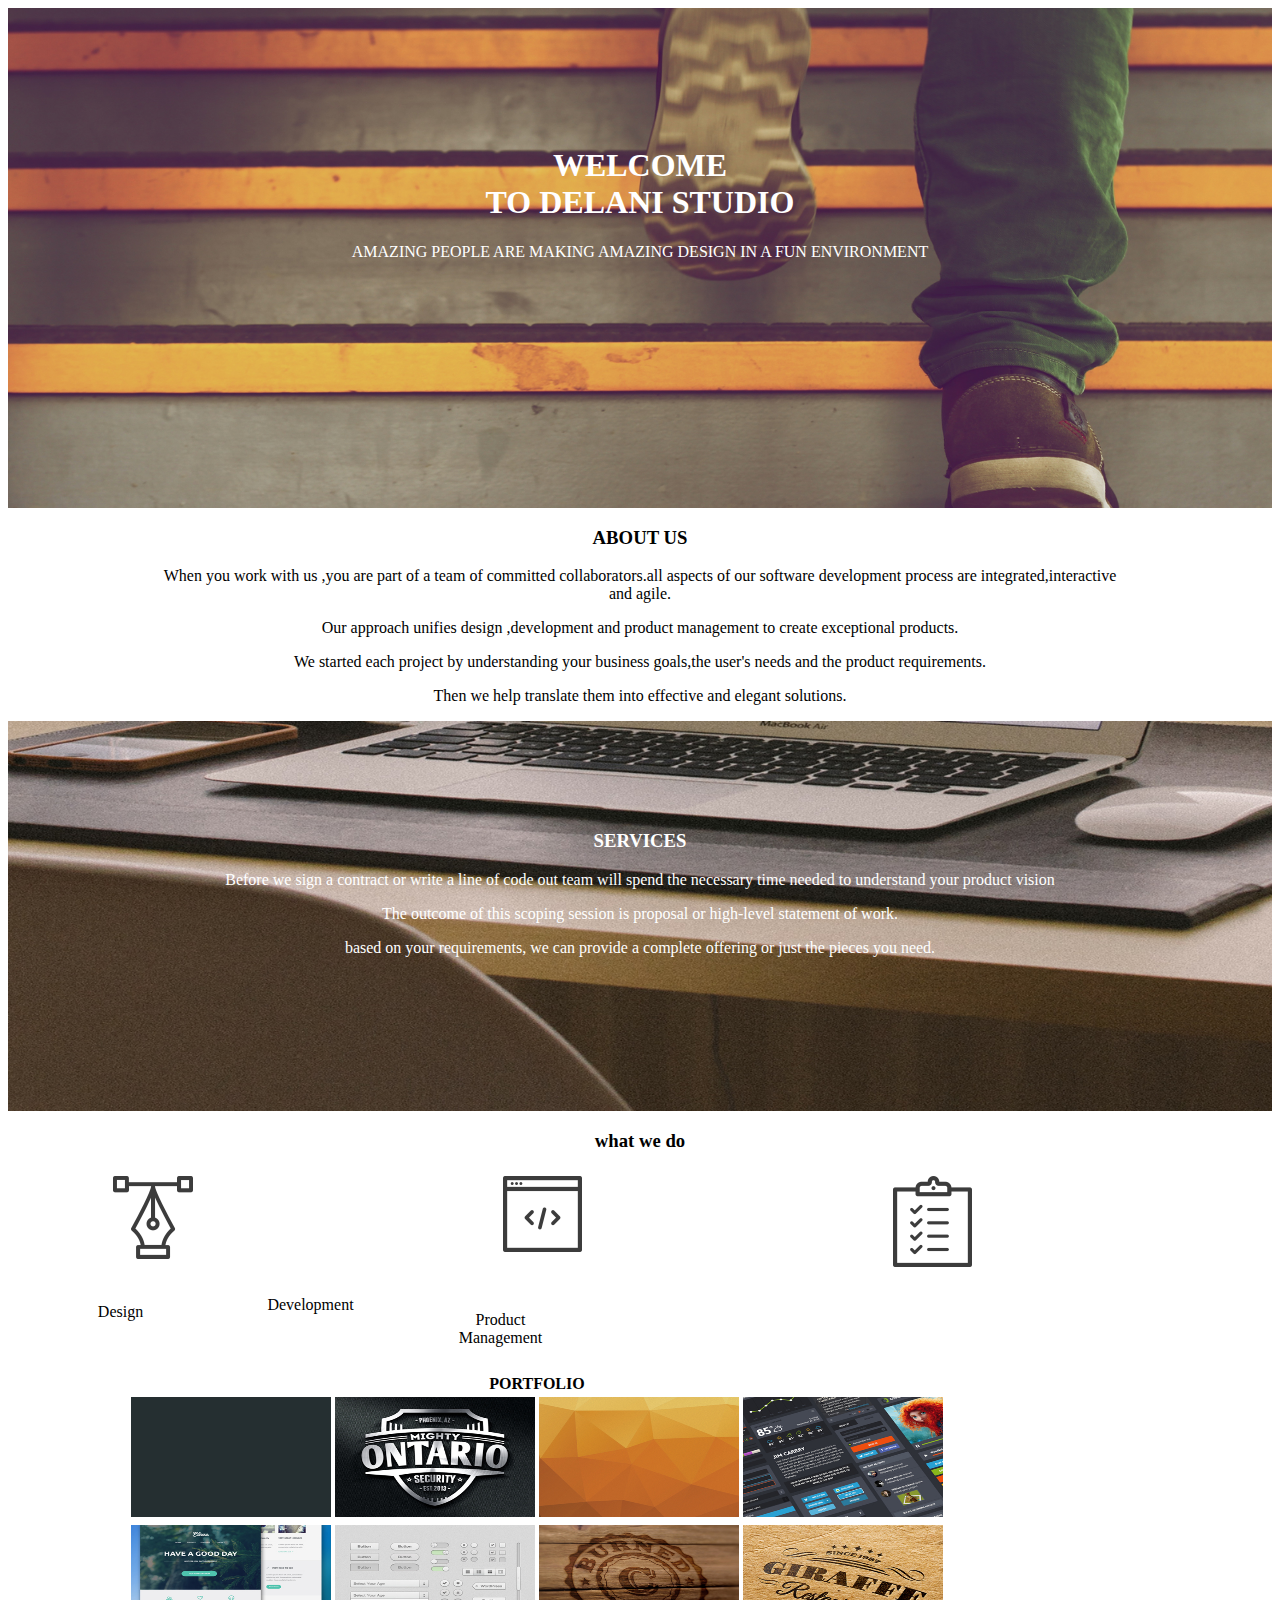
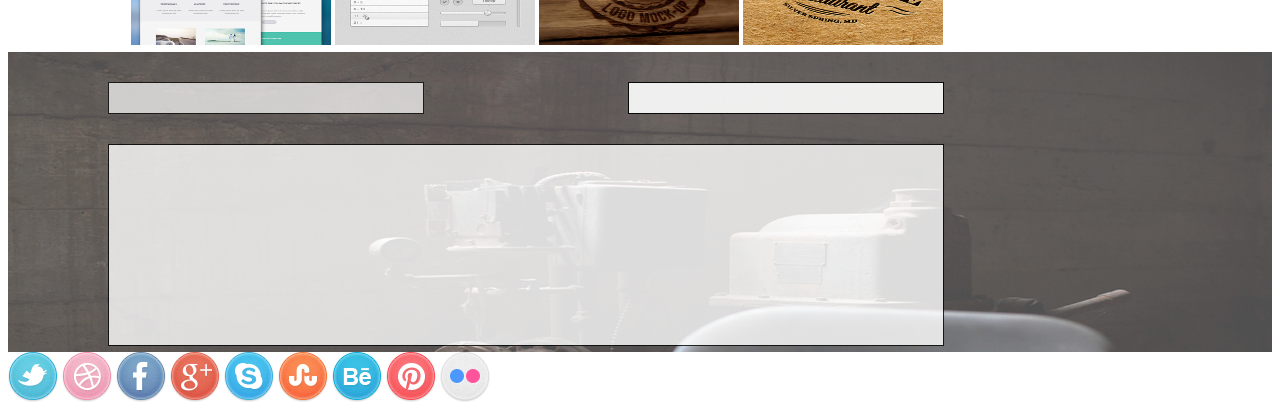
==== index.html @ 0c610dd8 "fifteenth commit" ====
<!DOCTYPE html>
<html>
<head>
<link href="css/bootstrap.css" rel="stylesheet" type="text/css">
<link href="style.css" rel="stylesheet">
<script src="https://ajax.googleapis.com/ajax/libs/jquery/3.5.1/jquery.min.js"></script>






</head>
<body>

<div class="backimg">
<img src:url(logo.png)>
<h1 style="text-align:center;color:white";>WELCOME <br>TO DELANI STUDIO</h1>
<p style="text-align:center;color:white";>AMAZING PEOPLE ARE MAKING AMAZING DESIGN IN A FUN ENVIRONMENT</p>
<img src:url(mouseclick.png)>
</div>
<h3 style="text-align:center">ABOUT US</h3>
<p style="text-align:center">When you work with us ,you are part of a team of committed collaborators.all aspects of our software development process are integrated,interactive<br>and agile. </p>
<p style="text-align:center">Our approach unifies design ,development and product management to create exceptional products.</p>
<p style="text-align:center">We started each project by understanding your business goals,the user's needs and the product requirements.</p>
<p style="text-align:center">Then we help translate them into effective and elegant solutions.</p>

<div class="backimg2">
<h3 style="text-align:center;color:white;">SERVICES</h3>
<p style="text-align:center;color:white;">Before we sign a contract or write a line of code out team will spend the necessary time needed to understand your product vision</p>
<p style="text-align:center;color:white;">The outcome of this scoping session is proposal or high-level statement of work. </p>
<p style="text-align:center;color:white;">based on your requirements, we can provide a complete offering or just the pieces you need. </p>

</div>
<div class="row">
 <h3 style="text-align:center"> what we do </h3>

 <div class="gallery">
 <img src="design_icon.png" style="padding-left:100px;">
 <div class="desc">Design</div>
 </div>

 <div class="gallery">
 <img src="dev_icon.png" style="padding-left:300px;">
 <div class="desc">Development</div>
 </div>

 <div class="gallery">
 <image src="product_icon.png"; style="padding-left:500px;">
 <div class="desc">Product Management</div> 
 </div>
</div>

<table>
 <tr>
<th colspan="4"> PORTFOLIO<th>
 </tr>
 <tr>
 <td><img src="work4.jpg"></td>
 <td><img src="work3.jpg"></td>
 <td><img src="work2.jpg"></td>
 <td><img src="work1.jpg"></td>
 </tr>
 <tr>
 <td><img src="work5.jpg" ></td>
 <td><img src="work6.jpg" ></td>
 <td><img src="work7.jpg" ></td>
 <td><img src="work8.jpg" ></td>
 </tr>
</table>
<div class="contactform">
<input class="name" type="text" name="name">
<input class="email" type="text" name="email">
<input class="message" type="text"name="message">






</div>
<table2>
 <tr>
 <td><img src="twitter.png" ></td>
 <td><img src="dribble.png"></td>
 <td><img src="facebook.png"></td>
 <td><img src="g_plus.png"></td>
 <td><img src="skype.png"></td>
 <td><img src="stumble_upon.png"></td>
 <td><img src="behance.png"></td>
 <td><img src="pinterest.png"></td>
 <td><img src="flickr.png"></td>
 </tr>


</table2>

</body>
</html>
---- style.css ----
.backimg{
background-image:url(backdiv.jpg);height:400px;width:100%;background-size:cover;
padding-top:100px;

}
.backimg2{
background-image:url(s_image.jpg);height:300px;width:100%;background-size:cover;
padding-top:90px;
}
.gallery {
  margin: 5px;
  float: left;
  width: 180px;
 
}
.row gallery img{
                  width:100px;
                  height:80px;

                }
.desc {
  margin:20px;
  padding-top:20px;
  padding-left: 35px;
  text-align: center;
}

table{
padding-left:120px;

table th{
  text-align:center;
         }

}
.contactform{
background-image:url(c_image.jpg);
width:100%;
height:300px;
background-size:cover;
            }
.name{
position:relative;
margin-top:30px;
padding:0 22px;
width:270px;
height:30px;
left:100px;
line height:40px;
opacity:70%;
border:1px solid black;
}
.email{
position:relative;
margin-top:30px;
padding:0 22px;
width:270px;
height:30px;
left:300px;
line height:40px;
opacity:90%;
border:1px solid black;
}
.message{
position:relative;
margin-top:30px;
padding:0 22px;
width:790px;
height:200px;
left:100px;
line height:40px;
opacity:80%;
border:1px solid black;


}







}











table2 {
padding-left:300px;
padding-top:100px;
margin:10px;

}

 table img{
width:200px;
height:120px;

}
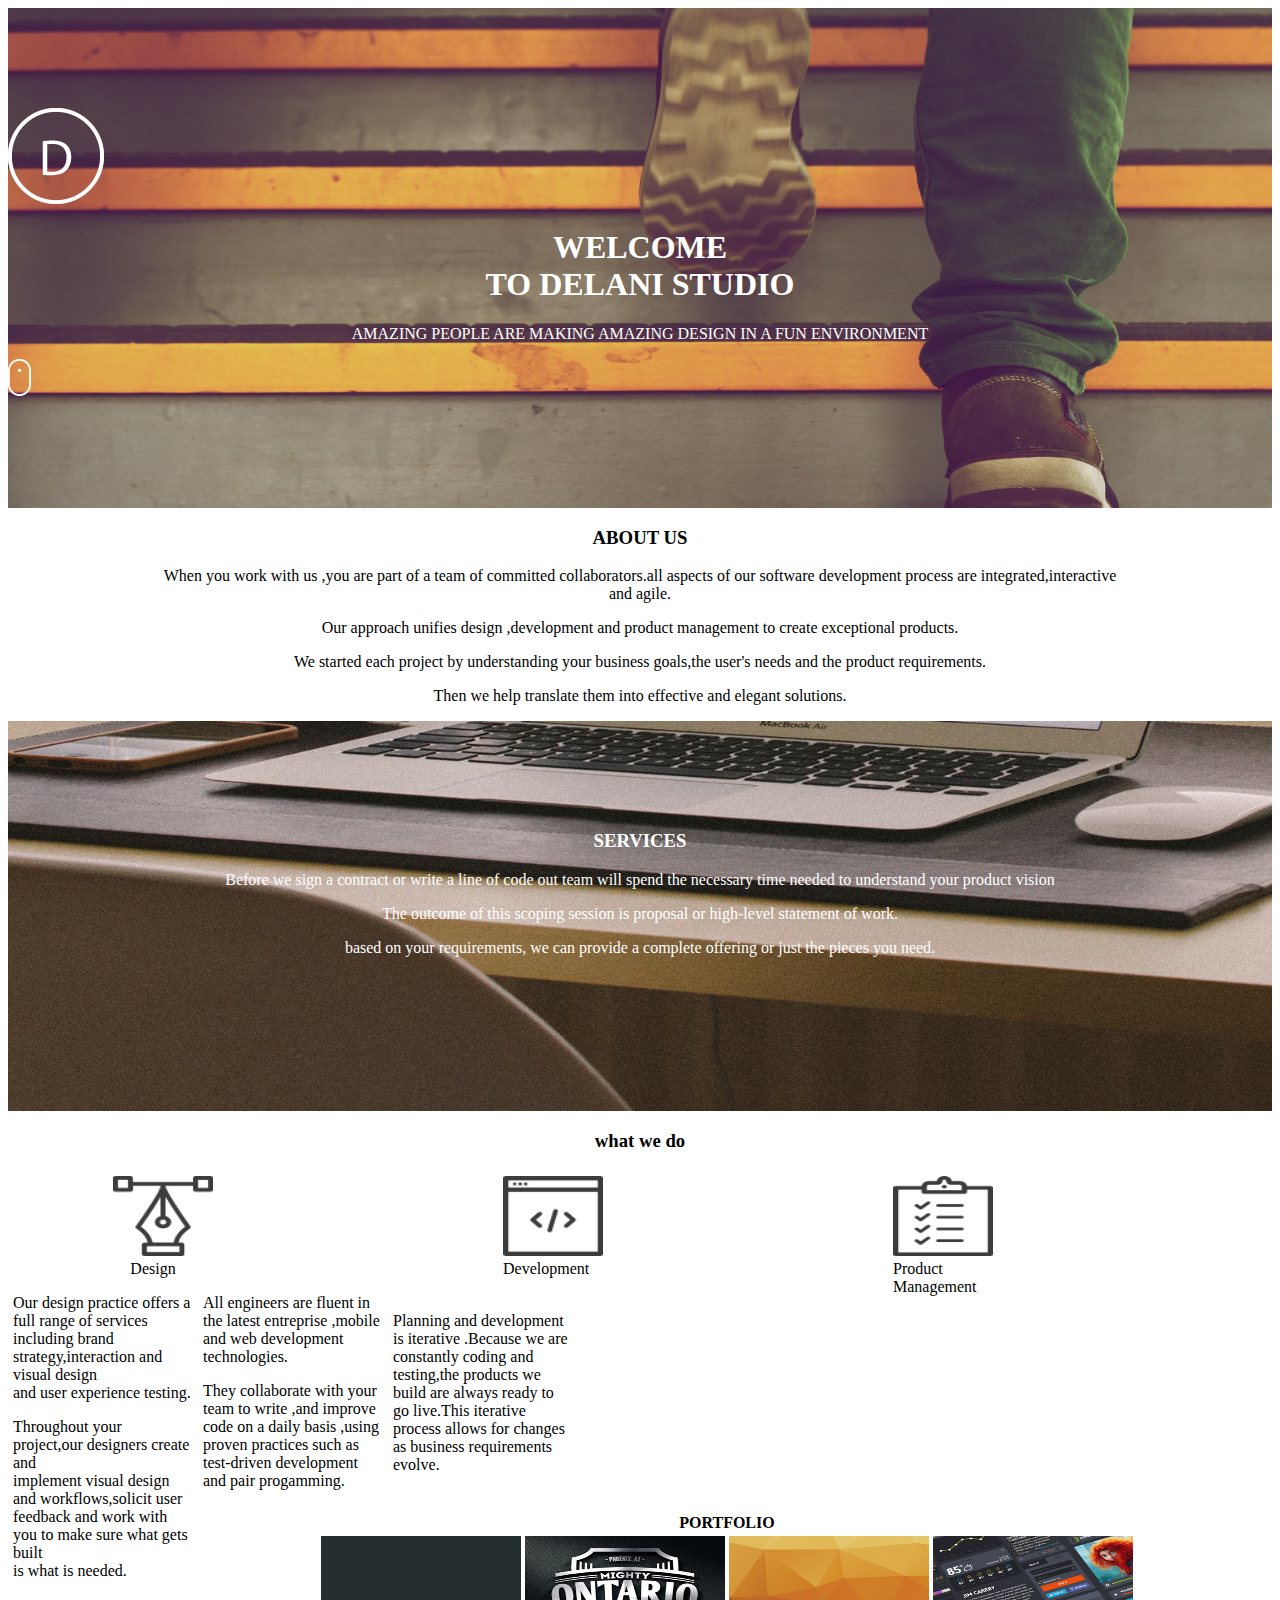
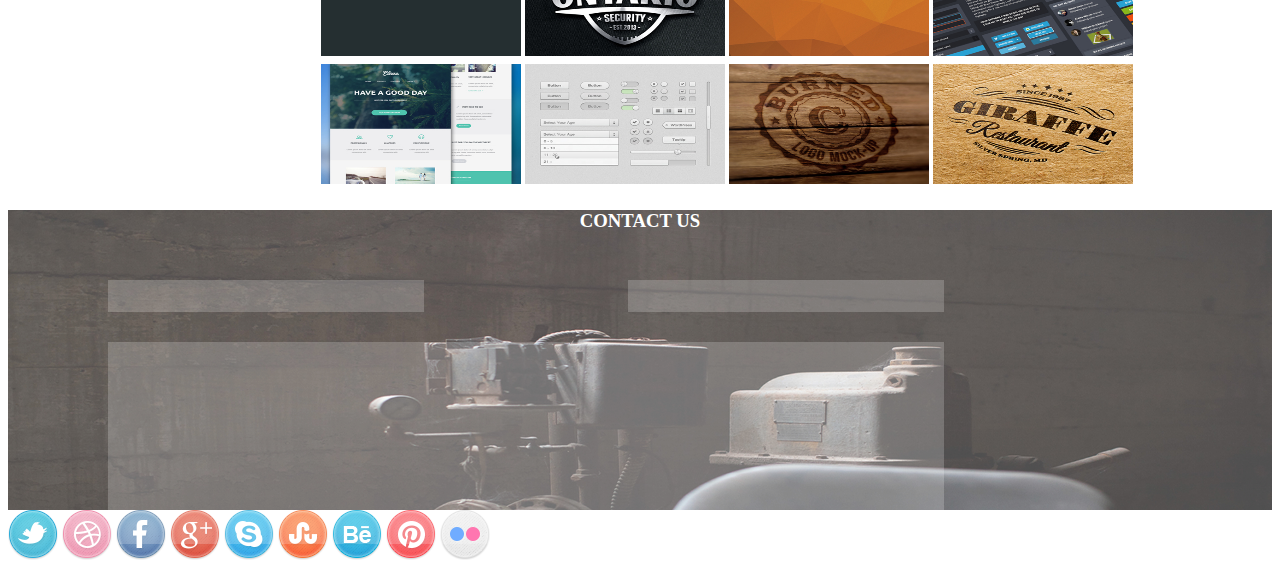
==== commit 0492bb0e: "sixteenth commit" ====
--- a/index.html
+++ b/index.html
@@ -14,10 +14,10 @@
 <body>
 
 <div class="backimg">
-<img src:url(logo.png)>
+<img src="logo.png">
 <h1 style="text-align:center;color:white";>WELCOME <br>TO DELANI STUDIO</h1>
 <p style="text-align:center;color:white";>AMAZING PEOPLE ARE MAKING AMAZING DESIGN IN A FUN ENVIRONMENT</p>
-<img src:url(mouseclick.png)>
+<img src="mouseclick.png">
 </div>
 <h3 style="text-align:center">ABOUT US</h3>
 <p style="text-align:center">When you work with us ,you are part of a team of committed collaborators.all aspects of our software development process are integrated,interactive<br>and agile. </p>
@@ -32,24 +32,29 @@
 <p style="text-align:center;color:white;">based on your requirements, we can provide a complete offering or just the pieces you need. </p>
 
 </div>
-<div class="row">
+
  <h3 style="text-align:center"> what we do </h3>
 
  <div class="gallery">
- <img src="design_icon.png" style="padding-left:100px;">
- <div class="desc">Design</div>
+ <img src="design_icon.png" style="padding-left:100px">
+ <div class="desc" style="text-align:center;padding-left:100px" >Design</div>
+ <p>Our design practice offers a full range of services<br> including brand strategy,interaction and visual design<br> and user experience testing.</p>
+ <p>Throughout your project,our designers create and <br>implement visual design and workflows,solicit user<br> feedback and work with you to make sure what gets built<br> is what is needed.</p>
  </div>
 
  <div class="gallery">
  <img src="dev_icon.png" style="padding-left:300px;">
- <div class="desc">Development</div>
+ <div class="desc"text-align:center style="text-align:center;padding-left:300px">Development</div>
+ <p>All engineers are fluent in the latest entreprise ,mobile<br> and web development technologies.</p>
+ <p>They collaborate with your team to write ,and improve <br>code on a daily basis ,using proven practices such as<br> test-driven development and pair progamming. </p>
  </div>
 
  <div class="gallery">
  <image src="product_icon.png"; style="padding-left:500px;">
- <div class="desc">Product Management</div> 
+ <div class="desc" style="text-align:center;padding-left:500px">Product Management</div> 
+ <p>Planning and development is iterative .Because we are constantly coding and testing,the products we build are always ready to go live.This iterative process allows for changes as business requirements evolve.</p>
  </div>
-</div>
+
 
 <table>
  <tr>
@@ -69,6 +74,7 @@
  </tr>
 </table>
 <div class="contactform">
+<h3 style="text-align:center;color:white;">CONTACT US</h3>
 <input class="name" type="text" name="name">
 <input class="email" type="text" name="email">
 <input class="message" type="text"name="message">
--- a/style.css
+++ b/style.css
@@ -1,28 +1,31 @@
 .backimg{
 background-image:url(backdiv.jpg);height:400px;width:100%;background-size:cover;
 padding-top:100px;
-
+}
+.backimg img {
+left:150px;
 }
 .backimg2{
 background-image:url(s_image.jpg);height:300px;width:100%;background-size:cover;
 padding-top:90px;
 }
-.gallery {
+ .gallery {
   margin: 5px;
   float: left;
   width: 180px;
- 
+  left :80px;
 }
-.row gallery img{
+.gallery img{
                   width:100px;
                   height:80px;
 
                 }
-.desc {
-  margin:20px;
-  padding-top:20px;
-  padding-left: 35px;
+ .gallery desc {
+  
+  padding-left:80px;
   text-align: center;
+  float:left;
+  left:50px;
 }
 
 table{
@@ -47,8 +50,8 @@
 height:30px;
 left:100px;
 line height:40px;
-opacity:70%;
-border:1px solid black;
+opacity:20%;
+border:1px solid white;
 }
 .email{
 position:relative;
@@ -58,8 +61,8 @@
 height:30px;
 left:300px;
 line height:40px;
-opacity:90%;
-border:1px solid black;
+opacity:20%;
+border:1px solid white;
 }
 .message{
 position:relative;
@@ -69,8 +72,8 @@
 height:200px;
 left:100px;
 line height:40px;
-opacity:80%;
-border:1px solid black;
+opacity:20%;
+border:1px solid white;
 
 
 }
@@ -97,7 +100,8 @@
 padding-left:300px;
 padding-top:100px;
 margin:10px;
-
+left:150px;
+top:50px;
 }
 
  table img{
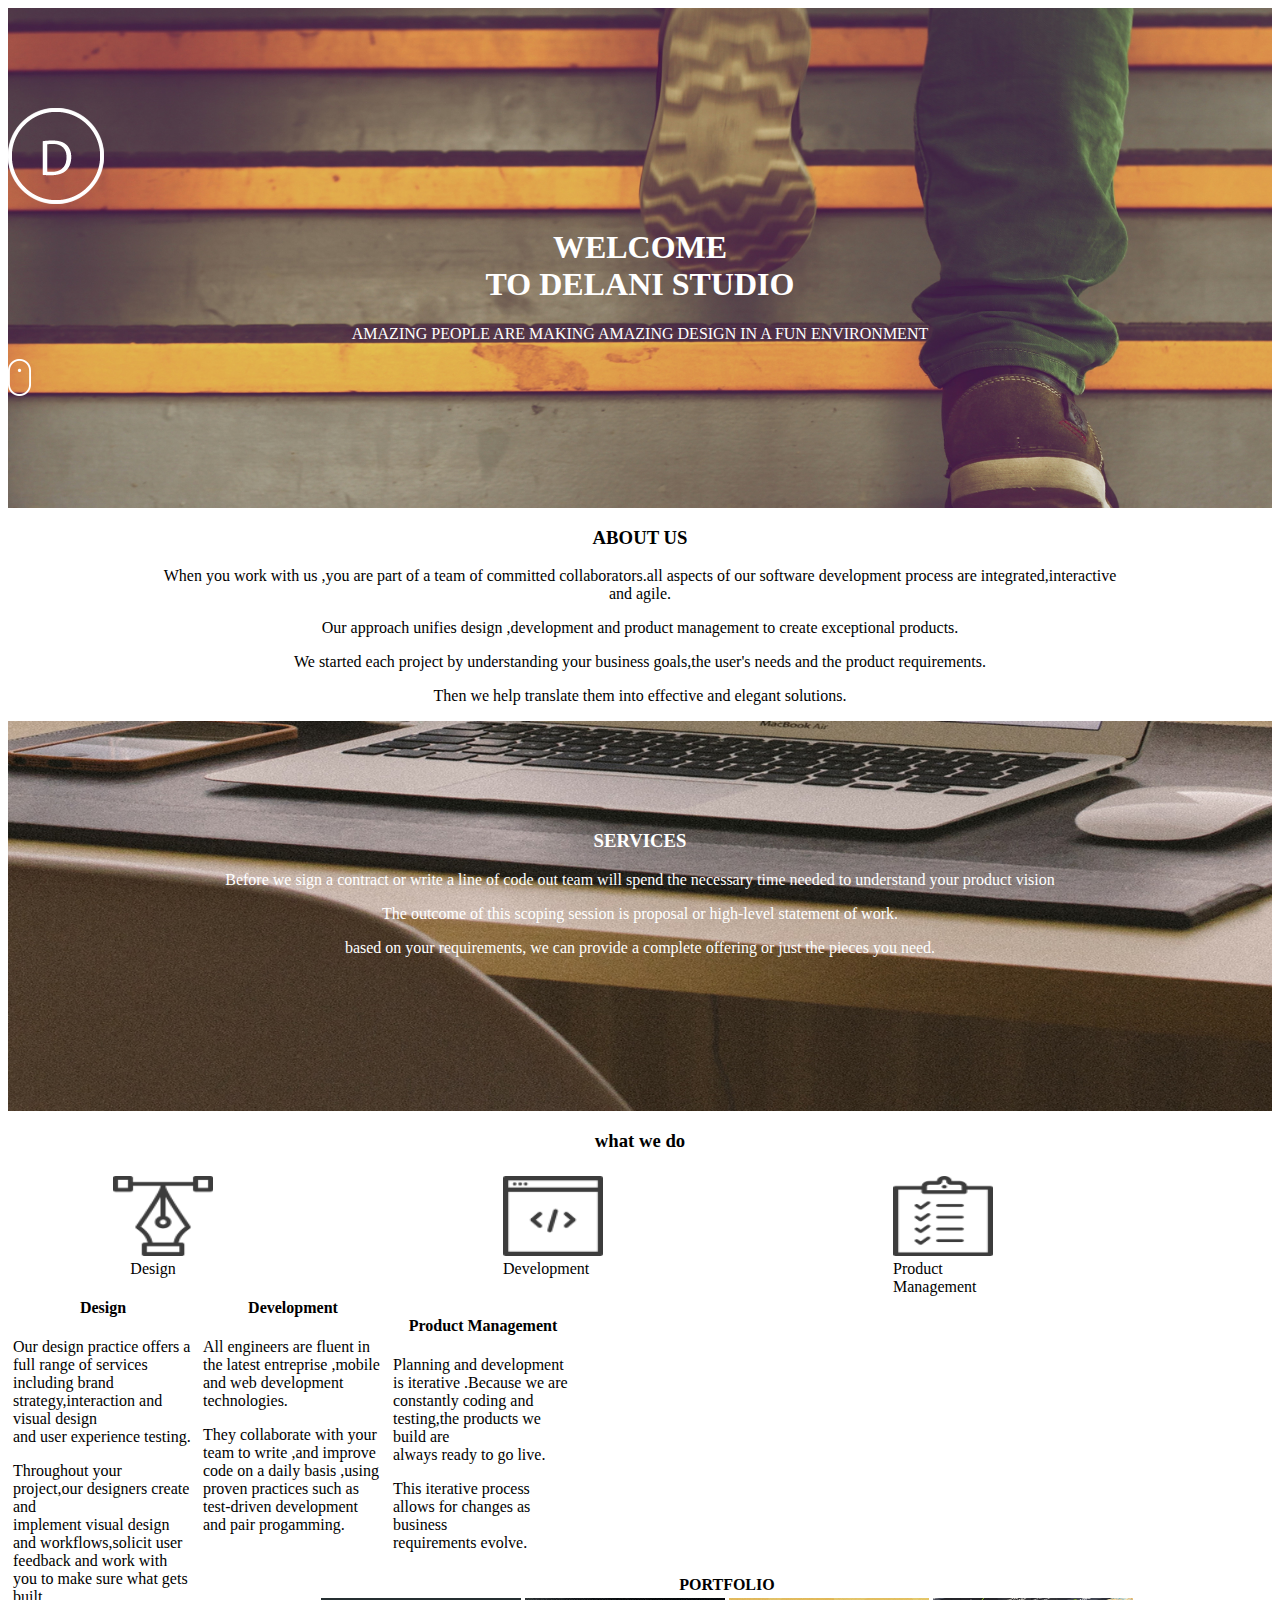
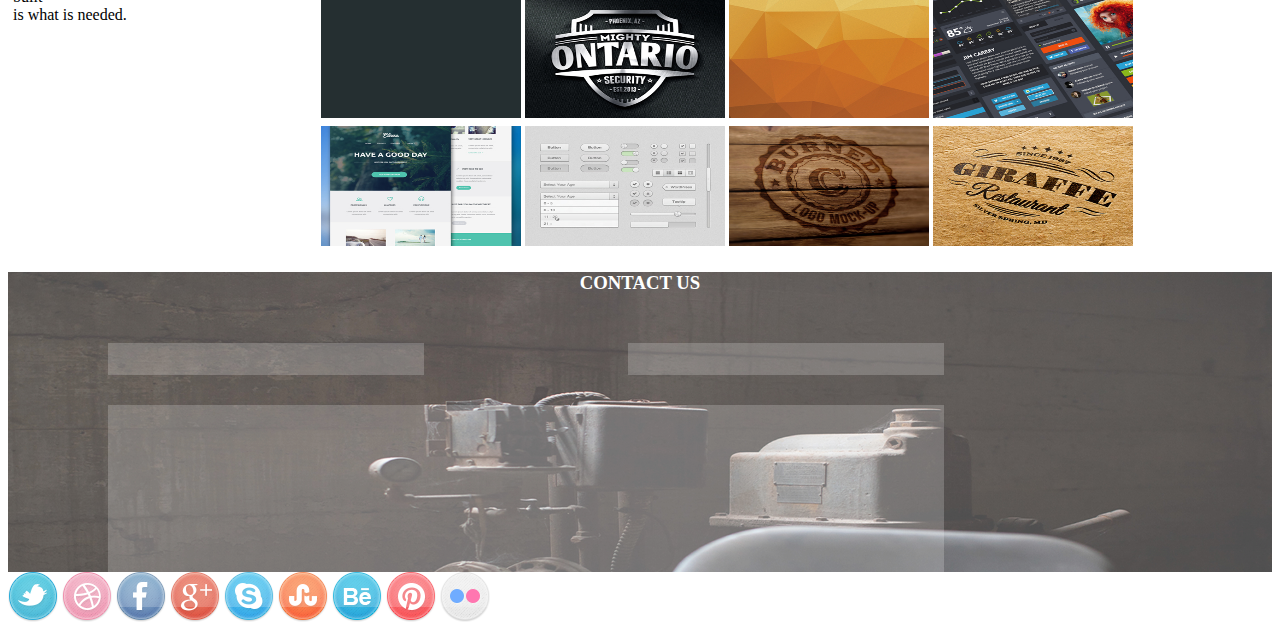
==== commit 5f5435b9: "seventeenth commit" ====
--- a/index.html
+++ b/index.html
@@ -4,7 +4,7 @@
 <link href="css/bootstrap.css" rel="stylesheet" type="text/css">
 <link href="style.css" rel="stylesheet">
 <script src="https://ajax.googleapis.com/ajax/libs/jquery/3.5.1/jquery.min.js"></script>
-
+<script src="index.js"> </script>
 
 
 
@@ -38,21 +38,31 @@
  <div class="gallery">
  <img src="design_icon.png" style="padding-left:100px">
  <div class="desc" style="text-align:center;padding-left:100px" >Design</div>
+ <div id="div1">
+ <h4 style="text-align:center">Design</h4>
  <p>Our design practice offers a full range of services<br> including brand strategy,interaction and visual design<br> and user experience testing.</p>
  <p>Throughout your project,our designers create and <br>implement visual design and workflows,solicit user<br> feedback and work with you to make sure what gets built<br> is what is needed.</p>
+ </div>
  </div>
 
  <div class="gallery">
  <img src="dev_icon.png" style="padding-left:300px;">
  <div class="desc"text-align:center style="text-align:center;padding-left:300px">Development</div>
+ <div id="div2">
+ <h4 style="text-align:center">Development</h4>
  <p>All engineers are fluent in the latest entreprise ,mobile<br> and web development technologies.</p>
  <p>They collaborate with your team to write ,and improve <br>code on a daily basis ,using proven practices such as<br> test-driven development and pair progamming. </p>
+ </div>
  </div>
 
  <div class="gallery">
  <image src="product_icon.png"; style="padding-left:500px;">
  <div class="desc" style="text-align:center;padding-left:500px">Product Management</div> 
- <p>Planning and development is iterative .Because we are constantly coding and testing,the products we build are always ready to go live.This iterative process allows for changes as business requirements evolve.</p>
+ <div id="div3">
+ <h4 style="text-align:center">Product Management</h4>
+ <p>Planning and development is iterative .Because we are<br> constantly coding and testing,the products we build are<br> always ready to go live.</p>
+ <p>This iterative process allows for changes as business<br> requirements evolve.</p>
+ </div>
  </div>
 
 
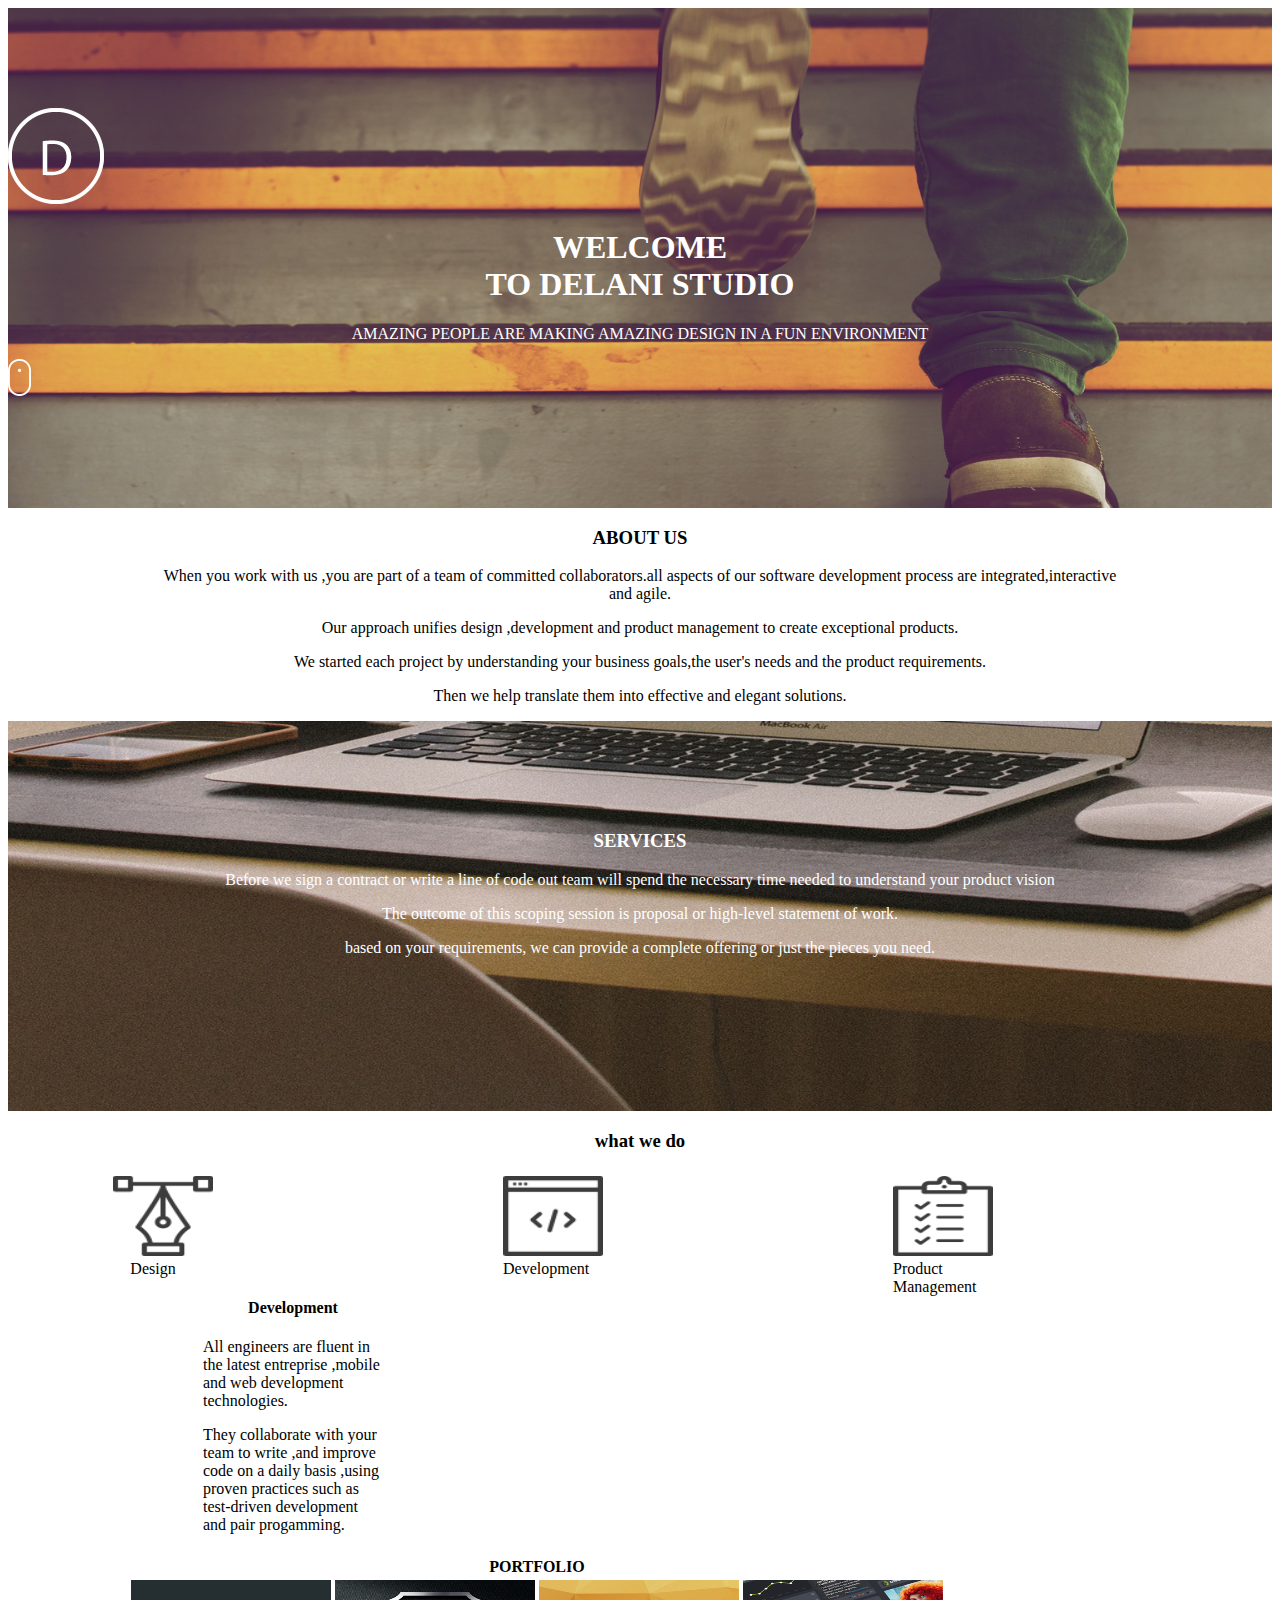
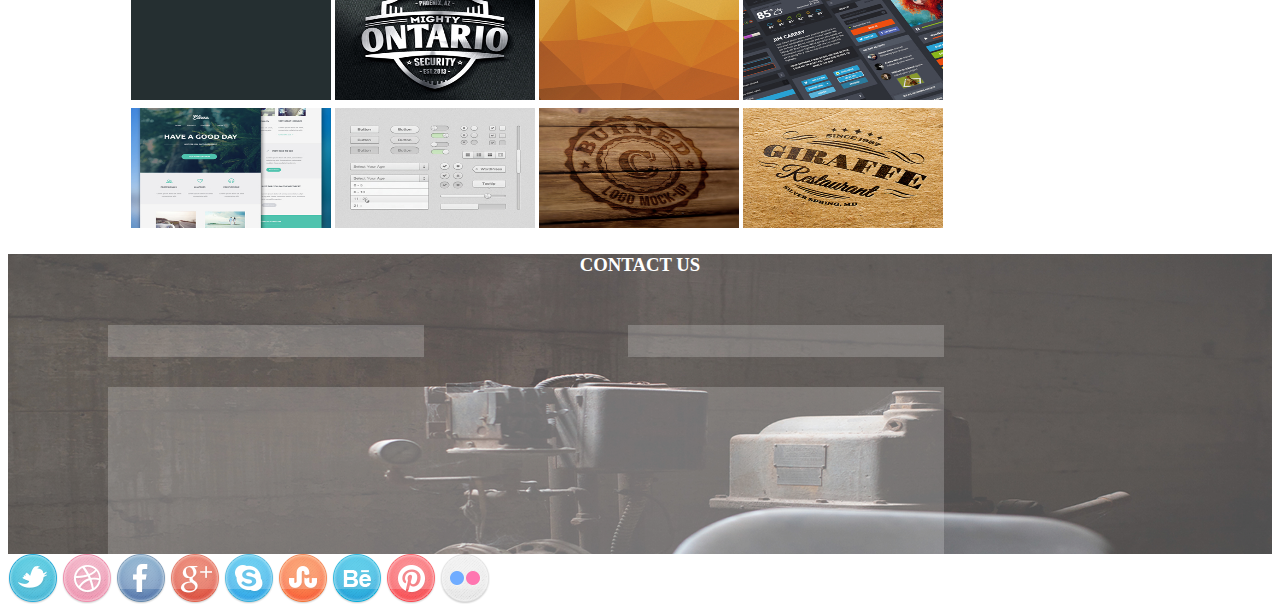
==== commit fee88c90: "seventeenth commit" ====
--- a/index.html
+++ b/index.html
@@ -5,10 +5,6 @@
 <link href="style.css" rel="stylesheet">
 <script src="https://ajax.googleapis.com/ajax/libs/jquery/3.5.1/jquery.min.js"></script>
 <script src="index.js"> </script>
-
-
-
-
 
 </head>
 <body>
@@ -36,9 +32,11 @@
  <h3 style="text-align:center"> what we do </h3>
 
  <div class="gallery">
+  <div id="11">
  <img src="design_icon.png" style="padding-left:100px">
  <div class="desc" style="text-align:center;padding-left:100px" >Design</div>
- <div id="div1">
+ </div>
+ <div id="div12" style="display:none">
  <h4 style="text-align:center">Design</h4>
  <p>Our design practice offers a full range of services<br> including brand strategy,interaction and visual design<br> and user experience testing.</p>
  <p>Throughout your project,our designers create and <br>implement visual design and workflows,solicit user<br> feedback and work with you to make sure what gets built<br> is what is needed.</p>
@@ -46,9 +44,11 @@
  </div>
 
  <div class="gallery">
+ <div id="div21">
  <img src="dev_icon.png" style="padding-left:300px;">
  <div class="desc"text-align:center style="text-align:center;padding-left:300px">Development</div>
- <div id="div2">
+ </div>
+ <div id="div22" style="dispaly:none">
  <h4 style="text-align:center">Development</h4>
  <p>All engineers are fluent in the latest entreprise ,mobile<br> and web development technologies.</p>
  <p>They collaborate with your team to write ,and improve <br>code on a daily basis ,using proven practices such as<br> test-driven development and pair progamming. </p>
@@ -56,9 +56,11 @@
  </div>
 
  <div class="gallery">
+ <div id="div31"> 
  <image src="product_icon.png"; style="padding-left:500px;">
  <div class="desc" style="text-align:center;padding-left:500px">Product Management</div> 
- <div id="div3">
+ </div>
+ <div id="div32" style="display:none">
  <h4 style="text-align:center">Product Management</h4>
  <p>Planning and development is iterative .Because we are<br> constantly coding and testing,the products we build are<br> always ready to go live.</p>
  <p>This iterative process allows for changes as business<br> requirements evolve.</p>
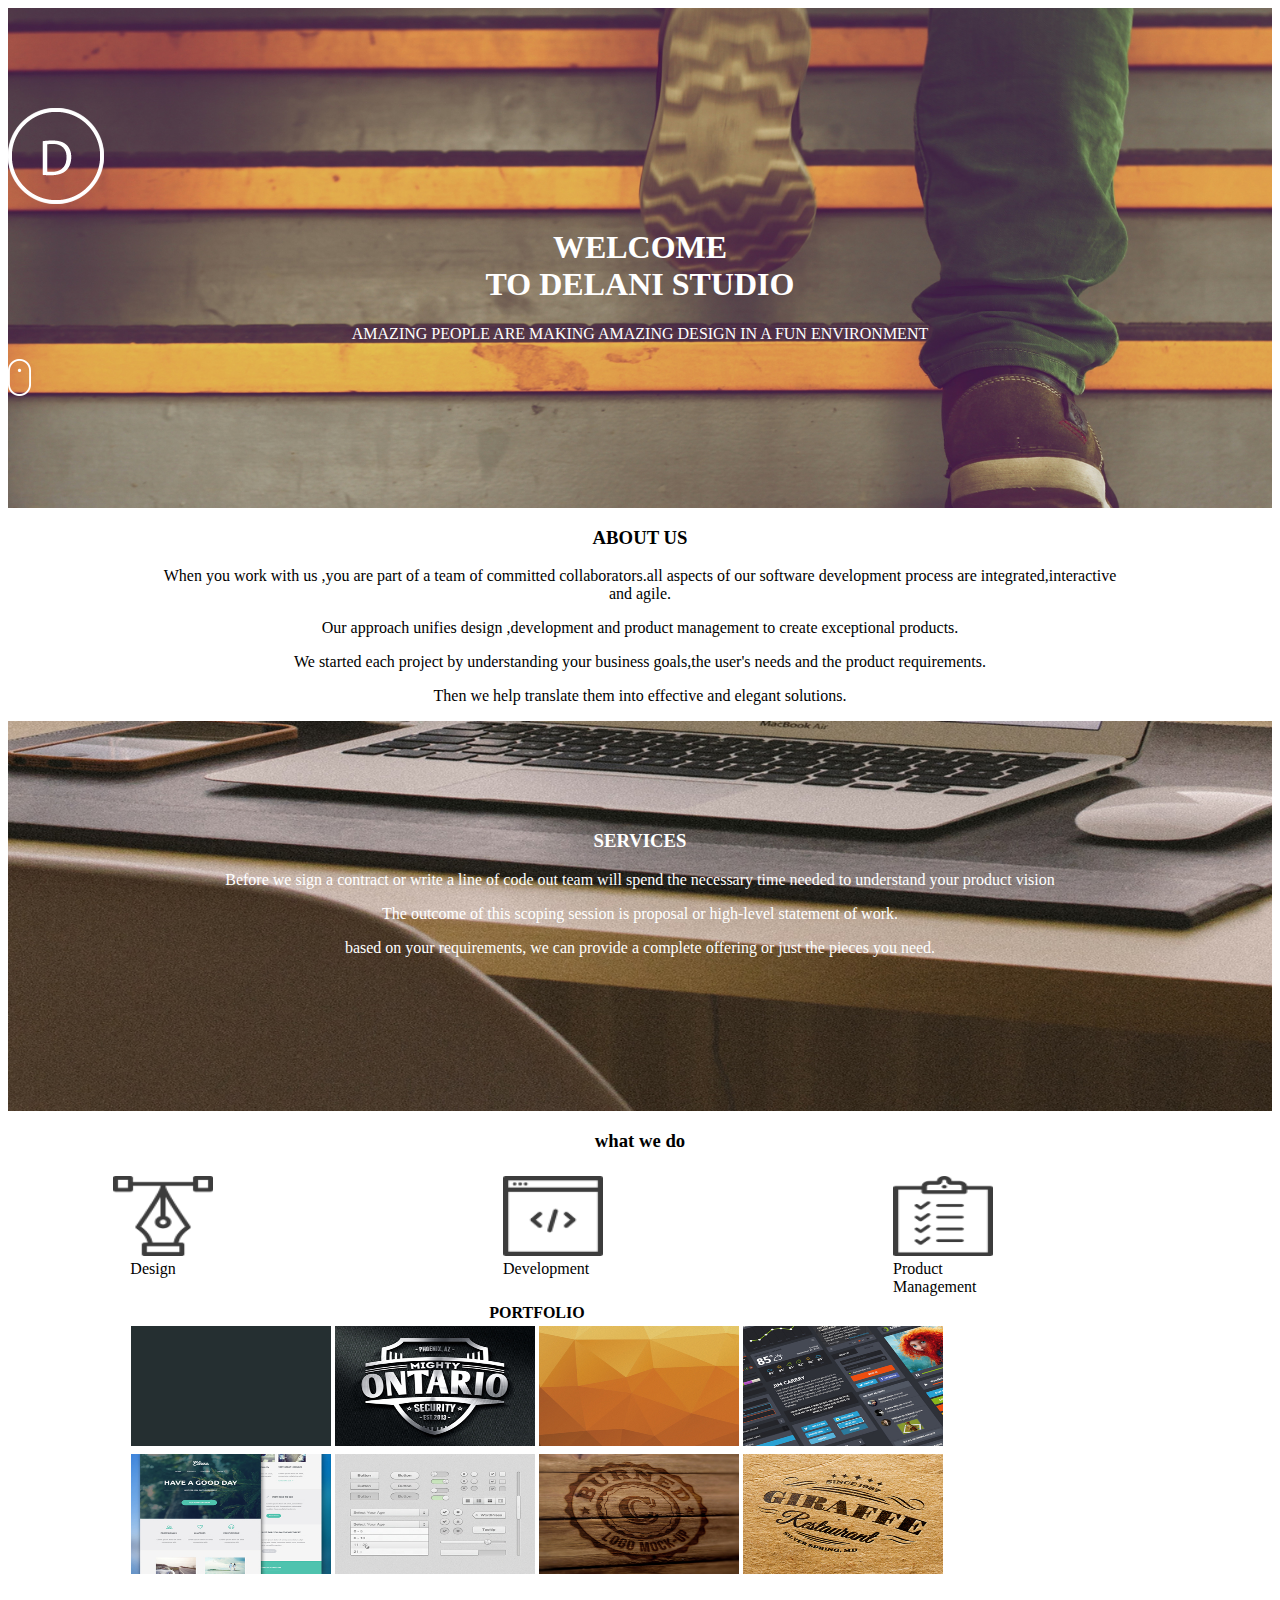
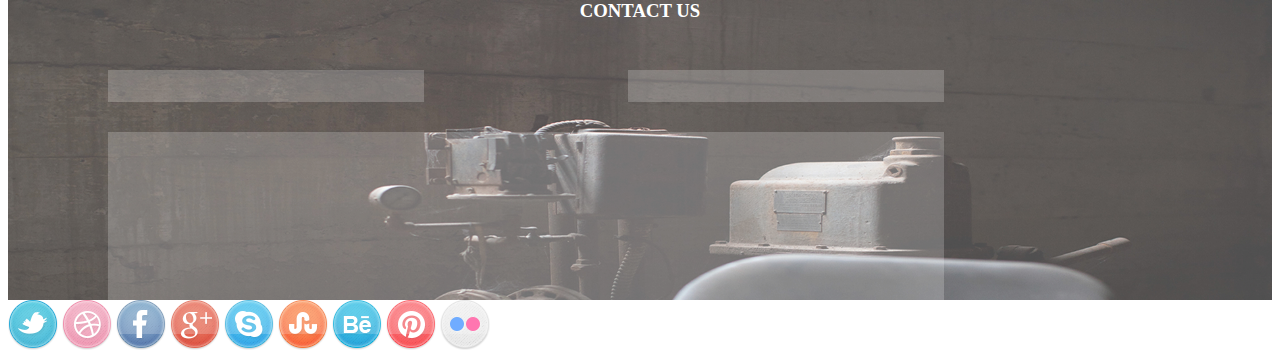
==== commit b89d6050: "seventeenth commit" ====
--- a/index.html
+++ b/index.html
@@ -48,7 +48,7 @@
  <img src="dev_icon.png" style="padding-left:300px;">
  <div class="desc"text-align:center style="text-align:center;padding-left:300px">Development</div>
  </div>
- <div id="div22" style="dispaly:none">
+ <div id="div22" style="display:none">
  <h4 style="text-align:center">Development</h4>
  <p>All engineers are fluent in the latest entreprise ,mobile<br> and web development technologies.</p>
  <p>They collaborate with your team to write ,and improve <br>code on a daily basis ,using proven practices such as<br> test-driven development and pair progamming. </p>
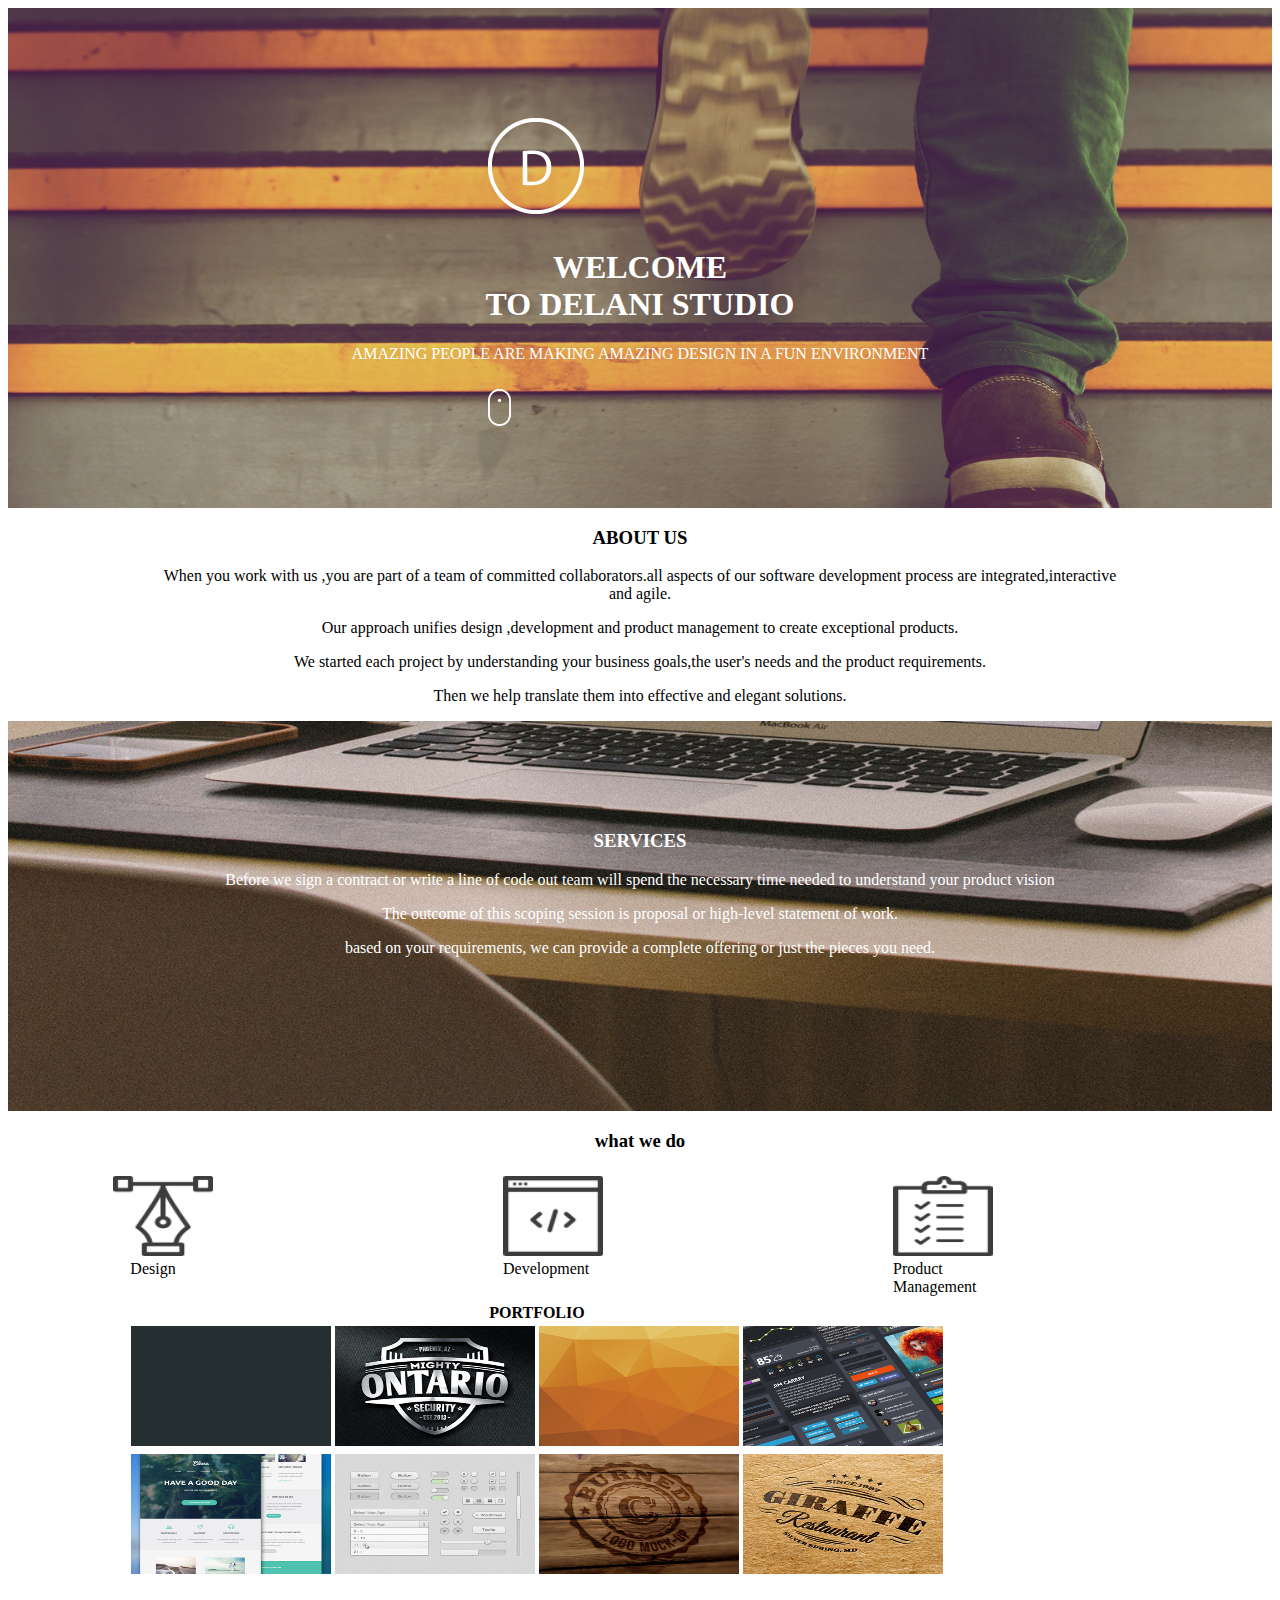
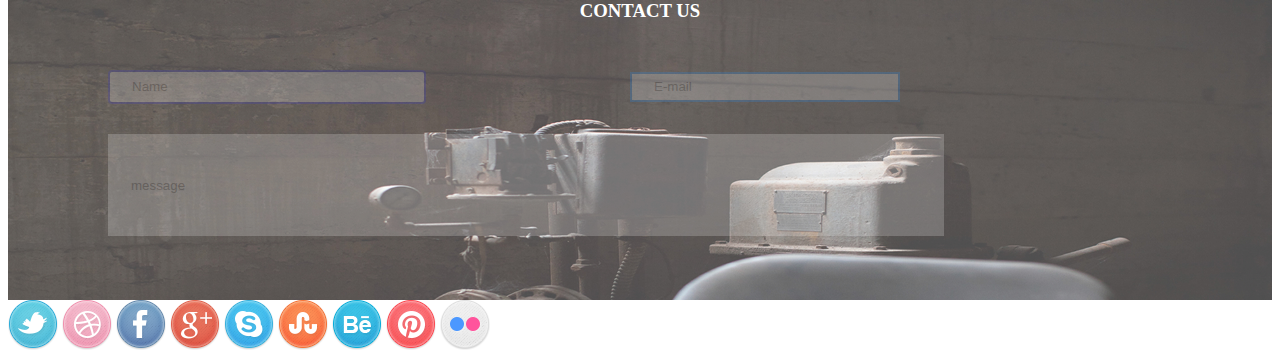
==== commit aa6d715d: "random message" ====
--- a/index.html
+++ b/index.html
@@ -13,7 +13,7 @@
 <img src="logo.png">
 <h1 style="text-align:center;color:white";>WELCOME <br>TO DELANI STUDIO</h1>
 <p style="text-align:center;color:white";>AMAZING PEOPLE ARE MAKING AMAZING DESIGN IN A FUN ENVIRONMENT</p>
-<img src="mouseclick.png">
+<img src="mouseclick.png" style="left:300px">
 </div>
 <h3 style="text-align:center">ABOUT US</h3>
 <p style="text-align:center">When you work with us ,you are part of a team of committed collaborators.all aspects of our software development process are integrated,interactive<br>and agile. </p>
@@ -26,20 +26,19 @@
 <p style="text-align:center;color:white;">Before we sign a contract or write a line of code out team will spend the necessary time needed to understand your product vision</p>
 <p style="text-align:center;color:white;">The outcome of this scoping session is proposal or high-level statement of work. </p>
 <p style="text-align:center;color:white;">based on your requirements, we can provide a complete offering or just the pieces you need. </p>
-
 </div>
 
  <h3 style="text-align:center"> what we do </h3>
 
- <div class="gallery">
-  <div id="11">
- <img src="design_icon.png" style="padding-left:100px">
- <div class="desc" style="text-align:center;padding-left:100px" >Design</div>
+<div class="gallery">
+ <div id="11">
+  <img src="design_icon.png" style="padding-left:100px">
+  <div class="desc" style="text-align:center;padding-left:100px" >Design</div>
  </div>
- <div id="div12" style="display:none">
- <h4 style="text-align:center">Design</h4>
- <p>Our design practice offers a full range of services<br> including brand strategy,interaction and visual design<br> and user experience testing.</p>
- <p>Throughout your project,our designers create and <br>implement visual design and workflows,solicit user<br> feedback and work with you to make sure what gets built<br> is what is needed.</p>
+<div id="div12" style="display:none">
+  <h4 style="text-align:center">Design</h4>
+  <p>Our design practice offers a full range of services<br> including brand strategy,interaction and visual design<br> and user experience testing.</p>
+  <p>Throughout your project,our designers create and <br>implement visual design and workflows,solicit user<br> feedback and work with you to make sure what gets built<br> is what is needed.</p>
  </div>
  </div>
 
@@ -87,9 +86,9 @@
 </table>
 <div class="contactform">
 <h3 style="text-align:center;color:white;">CONTACT US</h3>
-<input class="name" type="text" name="name">
-<input class="email" type="text" name="email">
-<input class="message" type="text"name="message">
+<input class="name" placeholder="Name"type="text" name="name">
+<input class="email" type="text" placeholder="E-mail" name="email">
+<input class="message" type="text" placeholder="message"name="message">
 
 
 
--- a/style.css
+++ b/style.css
@@ -3,7 +3,9 @@
 padding-top:100px;
 }
 .backimg img {
-left:150px;
+  margin: 10px;
+  left:150px;
+  padding-left: 470px;
 }
 .backimg2{
 background-image:url(s_image.jpg);height:300px;width:100%;background-size:cover;
@@ -49,9 +51,10 @@
 width:270px;
 height:30px;
 left:100px;
-line height:40px;
+line-height:40px;
 opacity:20%;
-border:1px solid white;
+border-radius:4px; 
+border:2px solid #00cc;
 }
 .email{
 position:relative;
@@ -60,29 +63,27 @@
 width:270px;
 height:30px;
 left:300px;
-line height:40px;
+line-height:40px;
 opacity:20%;
-border:1px solid white;
-}
+border:2px solid #aaa;
+box-sizing: border-box;
+border-color: dodgerblue;
+font}
 .message{
 position:relative;
 margin-top:30px;
 padding:0 22px;
 width:790px;
-height:200px;
+height:100px;
 left:100px;
-line height:40px;
+line-height:40px;
 opacity:20%;
 border:1px solid white;
-
-
 }
-
-
-
-
-
-
+input[type=text]:focus{
+  border-color: dodgerblue;
+  box-shadow: 0 0 8px 0 dodgerblue;
+}
 
 }
 
@@ -101,7 +102,7 @@
 padding-top:100px;
 margin:10px;
 left:150px;
-top:50px;
+
 }
 
  table img{
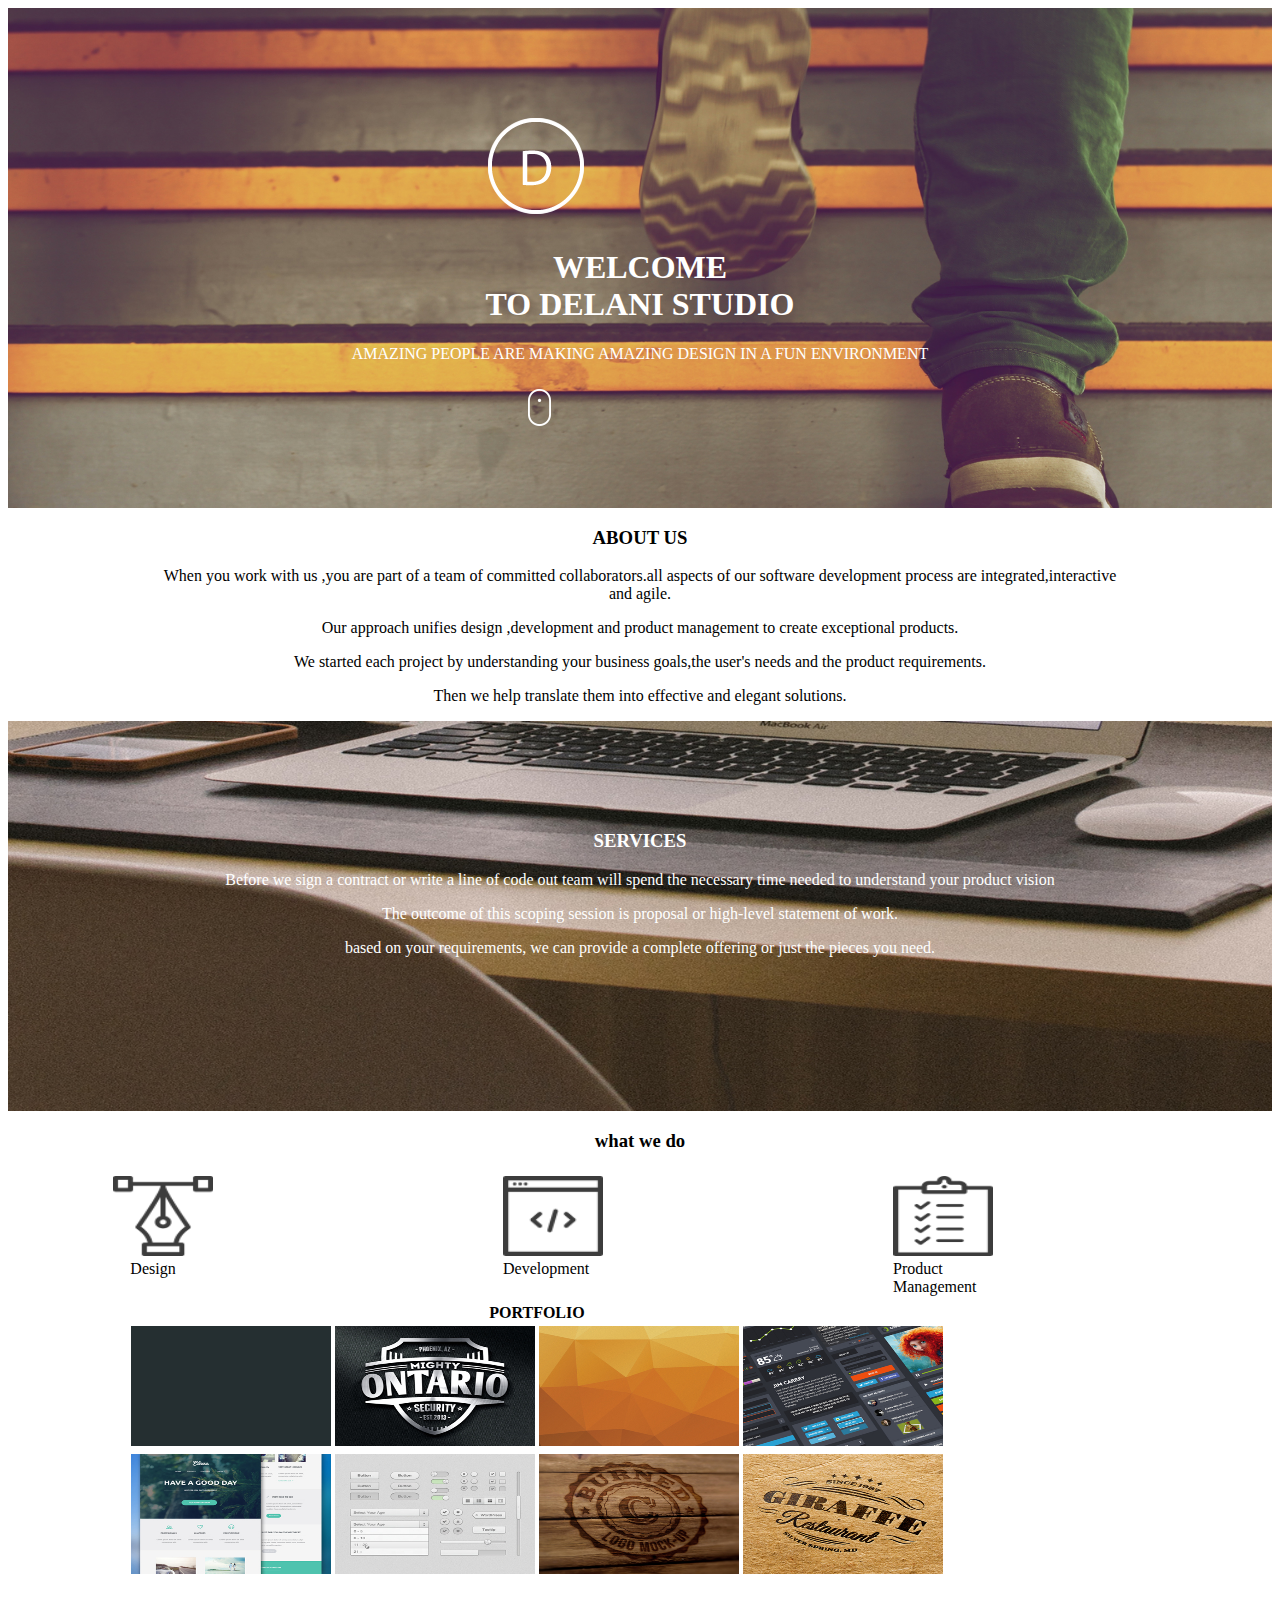
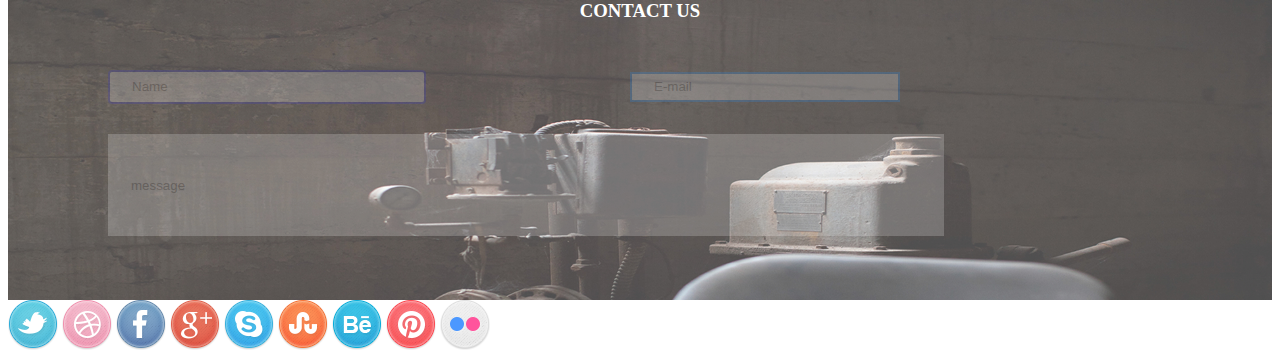
==== commit 2a4b644a: "Update index.html" ====
--- a/index.html
+++ b/index.html
@@ -10,10 +10,10 @@
 <body>
 
 <div class="backimg">
-<img src="logo.png">
+<img src="logo.png" id=""logod>
 <h1 style="text-align:center;color:white";>WELCOME <br>TO DELANI STUDIO</h1>
 <p style="text-align:center;color:white";>AMAZING PEOPLE ARE MAKING AMAZING DESIGN IN A FUN ENVIRONMENT</p>
-<img src="mouseclick.png" style="left:300px">
+<img src="mouseclick.png" id="logoclick" style="left:300px">
 </div>
 <h3 style="text-align:center">ABOUT US</h3>
 <p style="text-align:center">When you work with us ,you are part of a team of committed collaborators.all aspects of our software development process are integrated,interactive<br>and agile. </p>
@@ -113,4 +113,4 @@
 </table2>
 
 </body>
-</html>+</html>
--- a/style.css
+++ b/style.css
@@ -22,6 +22,14 @@
                   height:80px;
 
                 }
+#logod{
+ padding-left:480px;
+
+ }
+#logoclick{
+ padding-left:510px;
+
+}
  .gallery desc {
   
   padding-left:80px;
